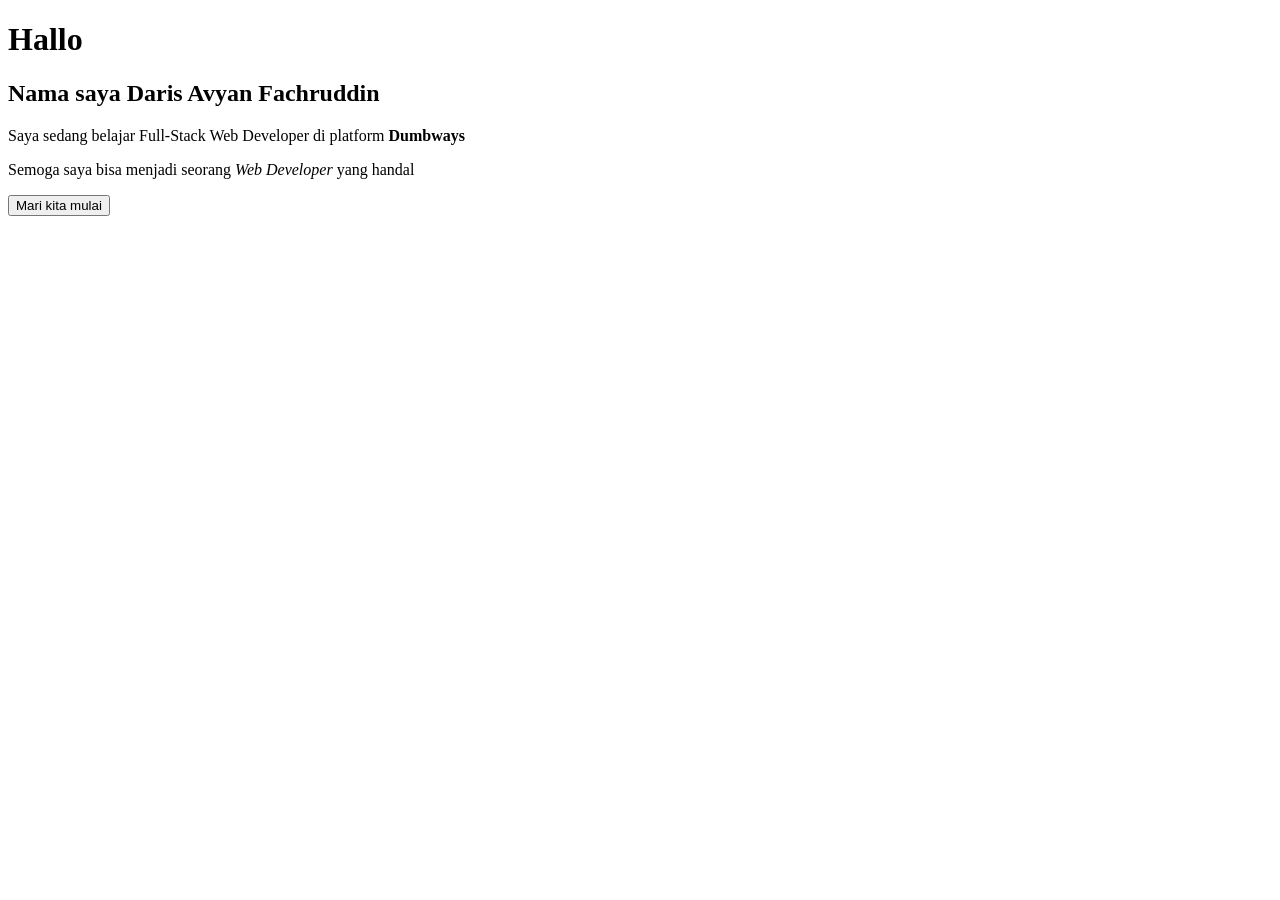
==== index.html @ 0e640ecd "first" ====
<!DOCTYPE html>
<html lang="id">
<head>
    <meta charset="UTF-8">
    <meta name="viewport" content="width=device-width, initial-scale=1.0">
    <title>HTML AWAL</title>
</head>
<body>
    <h1>Hallo</h1>
    <h2>Nama saya Daris Avyan Fachruddin</h2>
    <p>Saya sedang belajar Full-Stack Web Developer di platform <b>Dumbways</b></p>
    <p>Semoga saya bisa menjadi seorang <i>Web Developer</i> yang handal</p>
    <button>Mari kita mulai</button>
</body>
</html>
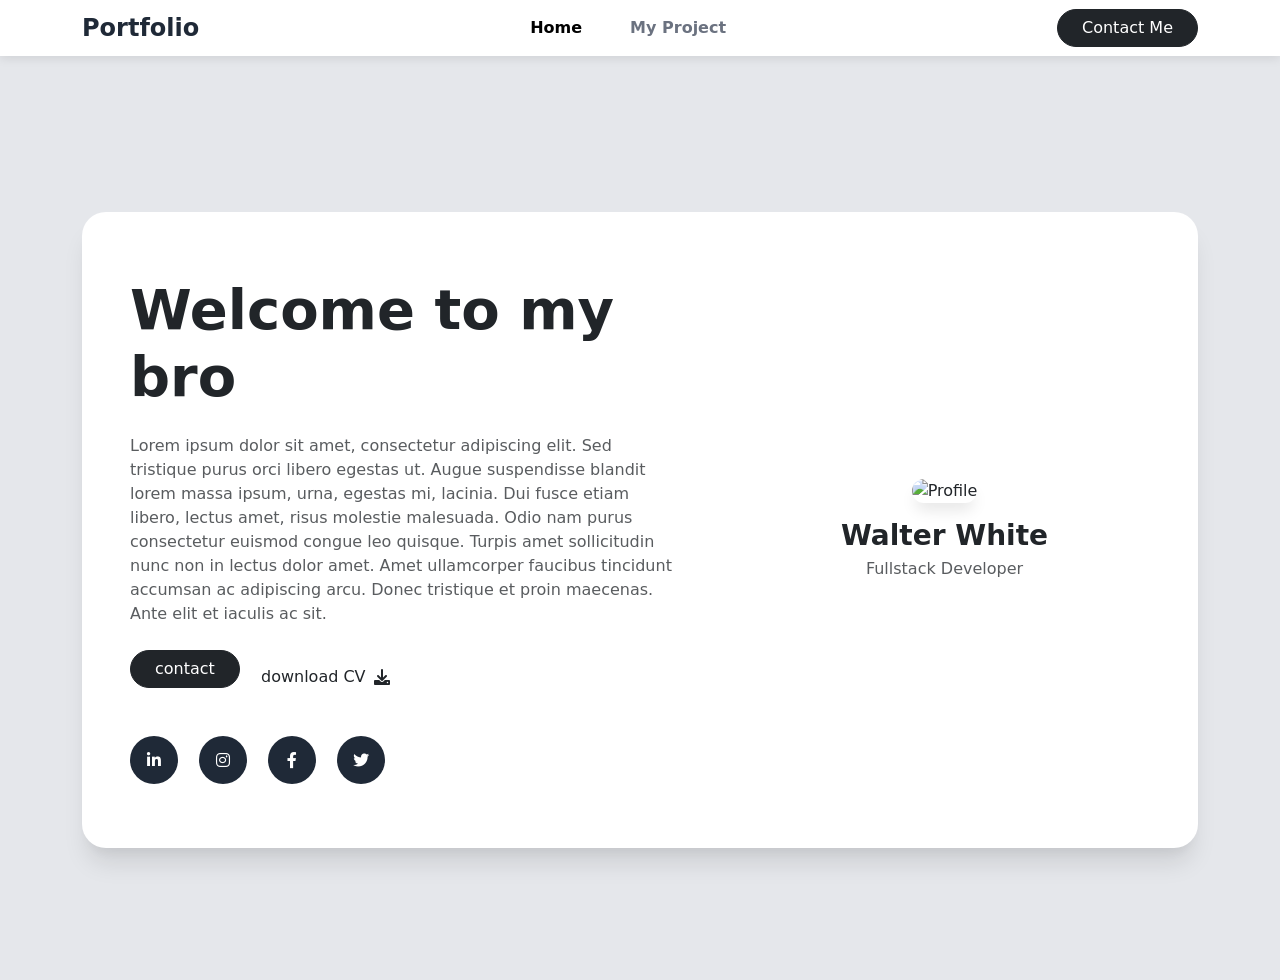
==== commit c2823ac6: "day4-javascript" ====
--- a/index.html
+++ b/index.html
@@ -1,15 +1,94 @@
 <!DOCTYPE html>
-<html lang="id">
+<html lang="en">
 <head>
     <meta charset="UTF-8">
     <meta name="viewport" content="width=device-width, initial-scale=1.0">
-    <title>HTML AWAL</title>
+    <title>Personal web site</title>
+    <link rel="stylesheet" href="styles.css">
+    <link rel="stylesheet" href="https://cdnjs.cloudflare.com/ajax/libs/font-awesome/6.0.0/css/all.min.css">
+    <link href="https://cdnjs.cloudflare.com/ajax/libs/bootstrap/5.3.0/css/bootstrap.min.css" rel="stylesheet">
 </head>
 <body>
-    <h1>Hallo</h1>
-    <h2>Nama saya Daris Avyan Fachruddin</h2>
-    <p>Saya sedang belajar Full-Stack Web Developer di platform <b>Dumbways</b></p>
-    <p>Semoga saya bisa menjadi seorang <i>Web Developer</i> yang handal</p>
-    <button>Mari kita mulai</button>
+    <nav class="navbar navbar-expand-lg fixed-top custom-navbar">
+        <div class="container">
+            <div class="nav-logo">
+                <a href="index.html">Portfolio</a>
+            </div>
+            <div class="collapse navbar-collapse" id="navbarNav">
+                <ul class="navbar-nav mx-auto">
+                    <li class="nav-item">
+                        <a class="nav-link active fw-semibold" href="index.html">Home</a>
+                    </li>
+                    <li class="nav-item">
+                        <a class="nav-link fw-semibold" href="project.html">My Project</a>
+                    </li>
+                </ul>
+                <div class="d-flex">
+                    <a class="btn btn-dark rounded-pill px-4" href="contact.html">Contact Me</a>
+                </div>
+            </div>
+        </div>
+    </nav>
+    <div class="main-wrapper">
+        <div class="container">
+            <div class="row justify-content-center">
+                <div class="col-12 col-xl-12">
+                    <div class="content-card">
+                        <div class="row align-items-center">
+                            <div class="col-lg-7 pe-lg-5">
+                                <h1 class="display-4 fw-bold text-dark mb-4">Welcome to my bro</h1>
+                                <p class="text-muted fs-6 lh-base mb-4">
+                                    Lorem ipsum dolor sit amet, consectetur adipiscing elit. Sed tristique 
+                                    purus orci libero egestas ut. Augue suspendisse blandit lorem massa 
+                                    ipsum, urna, egestas mi, lacinia. Dui fusce etiam libero, lectus amet, 
+                                    risus molestie malesuada. Odio nam purus consectetur euismod 
+                                    congue leo quisque. Turpis amet sollicitudin nunc non in lectus dolor 
+                                    amet. Amet ullamcorper faucibus tincidunt accumsan ac adipiscing 
+                                    arcu. Donec tristique et proin maecenas. Ante elit et iaculis ac sit.
+                                </p>
+                                
+                                <div class="mb-4">
+                                    <a href="contact.html" class="btn btn-dark rounded-pill px-4 me-3 mb-3">contact</a>
+                                    <div class="d-inline-flex align-items-center text-dark">
+                                        <span class="me-2">download CV</span>
+                                        <i class="fas fa-download"></i>
+                                    </div>
+                                </div>
+                                
+                                <div class="social-icons">
+                                    <a href="#" class="social-icon me-3">
+                                        <i class="fab fa-linkedin-in"></i>
+                                    </a>
+                                    <a href="#" class="social-icon me-3">
+                                        <i class="fab fa-instagram"></i>
+                                    </a>
+                                    <a href="#" class="social-icon me-3">
+                                        <i class="fab fa-facebook-f"></i>
+                                    </a>
+                                    <a href="#" class="social-icon">
+                                        <i class="fab fa-twitter"></i>
+                                    </a>
+                                </div>
+                            </div>
+                            
+                            <div class="col-lg-5 text-center">
+                                <div class="profile-card">
+                                    <div class="profile-image-wrapper mb-3">
+                                        <img src="https://upload.wikimedia.org/wikipedia/en/thumb/0/03/Walter_White_S5B.png/250px-Walter_White_S5B.png" 
+                                            alt="Profile" class="profile-image">
+                                    </div>
+                                    <h3 class="fw-bold text-dark mb-1">Walter White</h3>
+                                    <p class="text-muted mb-0">Fullstack Developer</p>
+                                </div>
+                            </div>
+                        </div>
+                    </div>
+                </div>
+            </div>
+        </div>
+    </div>
+
+    <script src="https://cdnjs.cloudflare.com/ajax/libs/bootstrap/5.3.0/js/bootstrap.bundle.min.js"></script>
+
 </body>
 </html>
--- a/styles.css
+++ b/styles.css
@@ -0,0 +1,218 @@
+:root {
+    --primary-dark: #1f2937;
+    --text-muted: #6b7280;
+    --bg: #e5e7eb;
+}
+
+body {
+    background-color: var(--bg) !important;
+    font-family: -apple-system, BlinkMacSystemFont, 'Segoe UI', Roboto, Oxygen, Ubuntu, Cantarell, sans-serif;
+    padding-top: 80px;
+}
+
+.custom-navbar {
+    background-color: white;
+    box-shadow: 0 2px 10px rgba(0, 0, 0, 0.1);
+    padding: 1rem 0;
+}
+.nav-logo a {
+    font-size: 1.5rem;
+    font-weight: 700;
+    color: #1f2937;
+    text-decoration: none;
+}
+
+.navbar-nav .nav-link {
+    color: var(--text-muted);
+    font-weight: 500;
+    margin: 0 1rem;
+    transition: color 0.3s ease;
+}
+
+.navbar-nav .nav-link:hover,
+.navbar-nav .nav-link.active {
+    color: var(--primary-dark);
+}
+
+
+.main-wrapper {
+    min-height: 100vh;
+    display: flex;
+    align-items: center;
+    padding: 2rem 0;
+}
+
+.content-card {
+    background-color: white;
+    border-radius: 24px;
+    padding: 4rem 3rem;
+    box-shadow: 0 20px 25px -5px rgba(0, 0, 0, 0.1), 0 10px 10px -5px rgba(0, 0, 0, 0.04);
+    margin: 2rem 0;
+}
+
+.display-4 {
+    font-size: 2.5rem;
+    line-height: 1.2;
+}
+
+.btn-dark {
+    background-color: var(--primary-dark);
+    border-color: var(--primary-dark);
+    font-weight: 500;
+    padding: 0.75rem 2rem;
+}
+
+.btn-dark:hover {
+    background-color: #374151;
+    border-color: #374151;
+}
+
+.text-dark {
+    color: var(--primary-dark);
+    cursor: pointer;
+    transition: color 0.3s ease;
+}
+
+.text-dark:hover {
+    color: #374151;
+}
+
+.social-icons {
+    margin-top: 2rem;
+}
+
+.social-icon {
+    width: 48px;
+    height: 48px;
+    background-color: var(--primary-dark);
+    color: white;
+    border-radius: 50%;
+    display: inline-flex;
+    align-items: center;
+    justify-content: center;
+    text-decoration: none;
+    transition: all 0.3s ease;
+}
+
+.social-icon:hover {
+    background-color: #374151;
+    color: white;
+    transform: translateY(-2px);
+}
+
+.profile-card {
+    max-width: 280px;
+    margin: 0 auto;
+}
+
+.profile-image-wrapper {
+    position: relative;
+    display: inline-block;
+}
+
+.profile-image {
+    width: 240px;
+    height: 320px;
+    object-fit: cover;
+    border-radius: 16px;
+    box-shadow: 0 10px 15px -3px rgba(0, 0, 0, 0.1);
+}
+
+.fs-6 {
+    font-size: 1rem;
+}
+
+.lh-base {
+    line-height: 1.6;
+}
+
+.form-container {
+    background-color: #d3d4d8;
+    border-radius: 24px;
+    padding: 4rem 3rem;
+    box-shadow: 0 20px 25px -5px rgba(0, 0, 0, 0.1), 0 10px 10px -5px rgba(0, 0, 0, 0.04);
+    margin: 2rem 0;
+}
+
+.form-title {
+    font-size: 1.8em;
+    font-weight: bold;
+    text-align: center;
+    margin-bottom: 40px;
+    color: #333;
+    letter-spacing: 2px;
+}
+
+.form-group {
+    margin-bottom: 25px;
+    display: flex;
+    flex-direction: column;
+}
+
+.form-group label {
+    font-size: 1.1em;
+    margin-bottom: 8px;
+    color: #333;
+}
+
+input[type="text"],
+input[type="email"],
+input[type="file"],
+input[type="tel"],
+input[type="date"],
+select,
+textarea {
+    width: 100%;
+    padding: 15px;
+    border: none;
+    background-color: white;
+    border-radius: 5px;
+    box-sizing: border-box; 
+    box-shadow: 0 1px 3px rgba(0, 0, 0, 0.1);
+    font-size: 1em;
+    color: #333;
+}
+
+textarea {
+    resize: vertical; 
+}
+
+
+
+select {
+    -webkit-appearance: none;
+    -moz-appearance: none;
+    appearance: none;
+    cursor: pointer;
+}
+
+.form-action {
+    display: flex;
+    justify-content: flex-end; 
+    margin-top: 30px;
+}
+
+.submit-btn {
+    background-color: #36364a;
+    color: white;
+    border: none;
+    padding: 15px 40px;
+    cursor: pointer;
+    font-size: 1em;
+    border-radius: 5px;
+    box-shadow: 0 4px 6px rgba(0, 0, 0, 0.2);
+    transition: background-color 0.3s;
+}
+
+.submit-btn:hover {
+    background-color: #4a4a61;
+}
+
+
+.form-card {
+    background-color: white;
+    border-radius: 24px;
+    padding: 3rem 2.5rem;
+    box-shadow: 0 20px 25px -5px rgba(0, 0, 0, 0.1), 0 10px 10px -5px rgba(0, 0, 0, 0.04);
+    margin-bottom: 3rem;
+}
